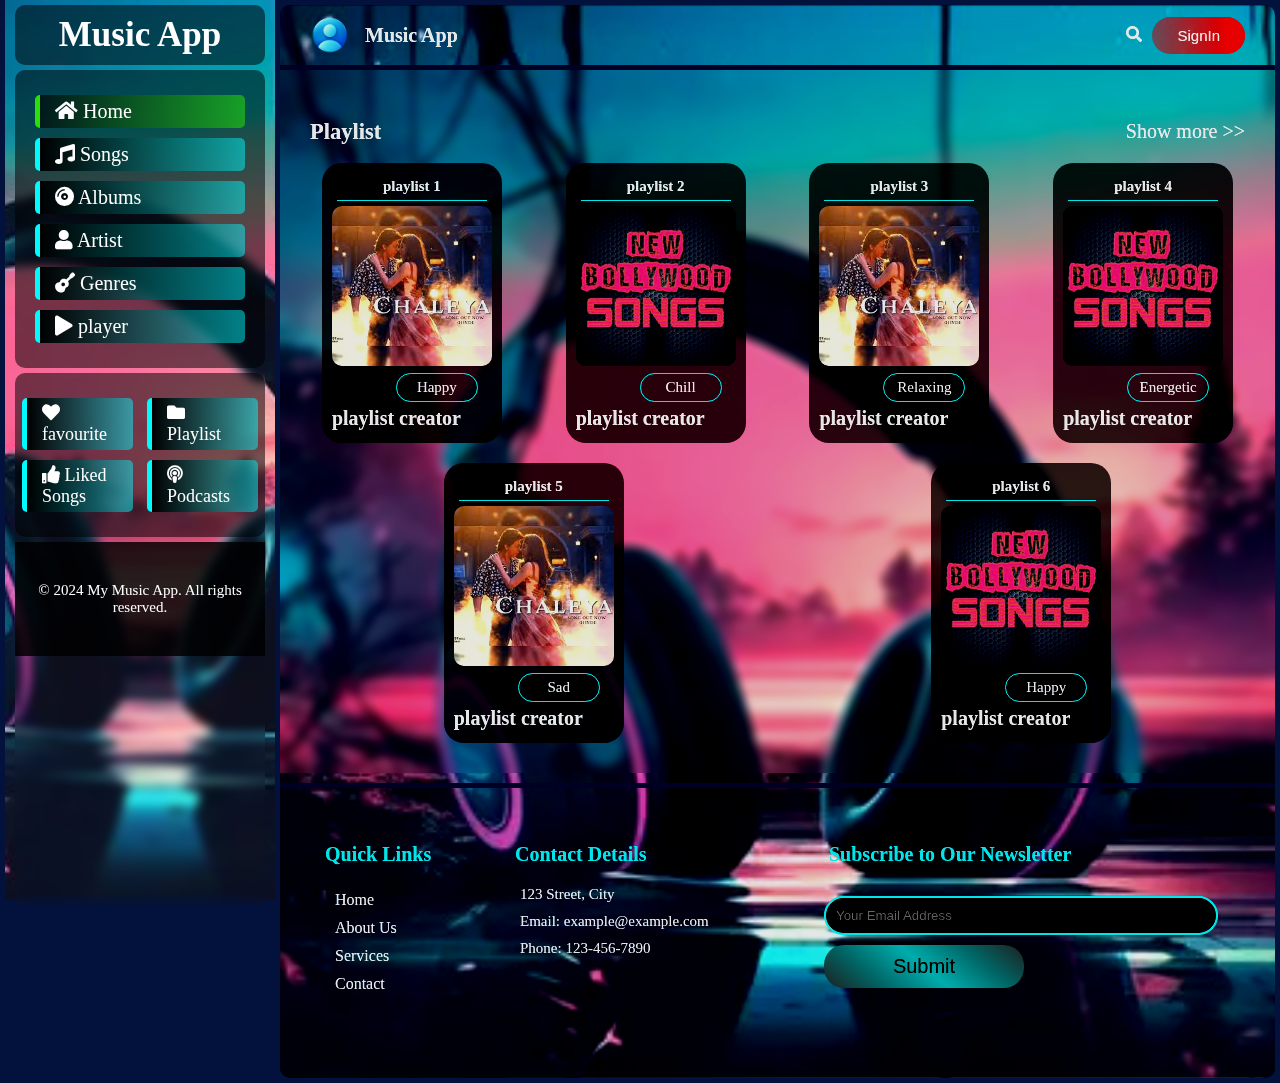
==== index.html @ f89f450a "Add files via upload" ====
<!DOCTYPE html>
<html>

<head>
	<title>Music App</title>
	<meta name="viewport" content="width=device-width, initial-scale=1.0">
	<link rel="stylesheet" type="text/css" href="css/style.css">
	<link rel="stylesheet" href="https://cdnjs.cloudflare.com/ajax/libs/font-awesome/5.15.4/css/all.min.css">
</head>

<body>
	<div class="content">
		<!-- sidebar -->
		<section class="sidebar1">
			<div class="blur">
				<div class="options">
					<h2>Music App</h2>
					<div class="options-link">
						<input type="radio" name="menu" id="menu1" data-target="home" checked="" />
						<label for="menu1"><i class="fas fa-home"></i> Home</label>
						<input type="radio" name="menu" id="menu2" data-target="songs" />
						<label for="menu2"><i class="fas fa-music"></i> Songs</label>
						<input type="radio" name="menu" id="menu3" data-target="albums" />
						<label for="menu3"><i class="fas fa-compact-disc"></i> Albums</label>
						<input type="radio" name="menu" id="menu4" data-target="artist" />
						<label for="menu4"><i class="fas fa-user"></i> Artist</label>
						<input type="radio" name="menu" id="menu5" data-target="generes" />
						<label for="menu5"><i class="fas fa-guitar"></i> Genres</label>
						<input type="radio" name="menu" id="menu6" data-target="player" />
						<label for="menu6"><i class="fas fa-play"></i> player</label>
					</div>
					<div class="sug">
						<input type="radio" name="menu" id="sug1" data-target="favourite"/>
						<label for="sug1"><i class="fas fa-heart"></i> favourite</label>
						<input type="radio" name="menu" id="sug2" data-target="playlist" />
						<label for="sug2"><i class="fas fa-folder"></i> Playlist</label>
						<input type="radio" name="menu" id="sug3" data-target="liked" />
						<label for="sug3"><i class="fas fa-thumbs-up"></i> Liked Songs</label>
						<input type="radio" name="menu" id="sug4" data-target="podcasts" />
						<label for="sug4"><i class="fas fa-podcast"></i> Podcasts</label>
					</div>
				</div>
				<div class="sidef">
					<p>&copy; 2024 My Music App. All rights reserved.</p>
				</div>
			</div>
		</section>

		<div class="main">

			<div class="nav">
				<div class="nav-left">
					<img src="images/user.png" alt="">
					<h3>Music App</h3>
				</div>
				<div class="nav-right">
					<!-- language-dropdown -->
					<!-- <select class="secondary-button" name="language" id="langSelect" onselect="updateContent()">
							onchange="window.location = this.value;"
							<option value="?lang=en" selected>English</option>
							<option value="?lang=fr">Français</option>
							<option value="?lang=sp">Español</option>
						</select> -->
					<!-- signin button -->
					<a href="#search"><i class="fa fa-search"></i></a>
					<button class="primary-button">SignIn</button>
				</div>
			</div>
			<div class="blur">
				<!-- home section -->
				<section class="section" data-section="home">
					<!-- <p>This is home Section 1.</p> -->
					<div class="container">
						<div class="more">
							<h2>Playlist</h3>
								<a href="">Show more >></a>
						</div>
						<div class="card-row">
							<!-- <div class="cards">
								<h4 class="title-right-top">Playlist 1</h4>
								<img src="images/music.jpg" alt="">
								<button onclick="play()">
									<img src="images/play1.png" class="play" alt="">
								</button>
								<div class="tag">
									<p>Happy</p>

									<h3>Playlist Creator</h3>
								</div>
							</div>
							<div class="cards">
								<h4 class="title-right-top">Playlist 1</h4>
								<img src="images/music.jpg" alt="">
								<button onclick="play()">
									<img src="images/play1.png" class="play" alt="">
								</button>
								<div class="tag">
									<p>Happy</p>

									<h3>Playlist Creator</h3>
								</div>
							</div>
							<div class="cards">
								<h4 class="title-right-top">Playlist 1</h4>
								<img src="images/music.jpg" alt="">
								<button onclick="play()">
									<img src="images/play1.png" class="play" alt="">
								</button>
								<div class="tag">
									<p>Happy</p>

									<h3>Playlist Creator</h3>
								</div>
							</div>
							<div class="cards">
								<h4 class="title-right-top">Playlist 1</h4>
								<img src="images/music.jpg" alt="">
								<button onclick="play()">
									<img src="images/play1.png" class="play" alt="">
								</button>
								<div class="tag">
									<p>Happy</p>

									<h3>Playlist Creator</h3>
								</div>
							</div>
							<div class="cards">
								<h4 class="title-right-top">Playlist 1</h4>
								<img src="images/music.jpg" alt="">
								<button onclick="play()">
									<img src="images/play1.png" class="play" alt="">
								</button>
								<div class="tag">
									<p>Happy</p>

									<h3>Playlist Creator</h3>
								</div>
							</div>
							<div class="cards">
								<h4 class="title-right-top">Playlist 1</h4>
								<img src="images/music.jpg" alt="">
								<button onclick="play()">
									<img src="images/play1.png" class="play" alt="">
								</button>
								<div class="tag">
									<p>Happy</p>

									<h3>Playlist Creator</h3>
								</div>
							</div> -->
						</div>
					</div>

				</section>

				<!-- songs section -->

				<section class="section" data-section="songs">
					This is song Section 2.
				</section>

				<!-- albums section -->

				<section class="section" data-section="albums">
					This is albums Section 3.
				</section>

				<!-- artist Section -->

				<section class="section" data-section="artist">
					This is artist Section 3.
				</section>

				<!-- generes Section -->

				<section class="section" data-section="generes">
					This is generes Section 4.
				</section>

				<!-- player Section -->

				<section class="section" data-section="player">
					This is player Section 5.
				</section>
			</div>
			<div class="blur">
				<!-- home section -->
				<section class="section" data-section="favourite">
					<p>This is fav Section 1.</p>

				</section>

				<!-- songs section -->

				<section class="section" data-section="playlist">
					This is playlist Section 2.
				</section>

				<!-- albums section -->

				<section class="section" data-section="liked">
					This is liked Section 3.
				</section>


				<section class="section" data-section="podcasts">
					This is podcast Section 3.
				</section>
			</div>


			<!-- footer -->

			<footer class="footer">
				<div class="footer-section quick-links">
					<h3>Quick Links</h3>
					<ul>
						<li><a href="#">Home</a></li>
						<li><a href="#">About Us</a></li>
						<li><a href="#">Services</a></li>
						<li><a href="#">Contact</a></li>
					</ul>
				</div>
				<div class="footer-section contact-details">
					<h3>Contact Details</h3>
					<p>123 Street, City</p>
					<p>Email: example@example.com</p>
					<p>Phone: 123-456-7890</p>
				</div>
				<div class="footer-section subscription-form">
					<h3>Subscribe to Our Newsletter</h3>
					<form action="#" method="POST">
						<input type="email" name="email" placeholder="Your Email Address">
						<button type="submit">Submit</button>
					</form>
				</div>
			</footer>
		</div>
	</div>

	<script src="js/script.js" type="module"></script>
	<script src="js/function.js"></script>
</body>
</html>
---- css/style.css ----
*, * a {
    text-decoration: none;
    color: white;
}
p{
    margin:0;
    font-size: 15px;
}
h3{
    margin: 5px;
    font-size: 20px;
}
body {
    background-color: rgb(3, 18, 60);
    padding: 0;
    margin: 0;
}

body {
    scrollbar-width: thin; /* For Firefox */
    scrollbar-color: #999 rgb(114, 10, 123); /* For Firefox */
}

body::-webkit-scrollbar {
    width: 10px; /* For Chrome, Safari, and Opera */
}

body::-webkit-scrollbar-track {
    background: rgb(114, 10, 123); /* Track color */
}

body::-webkit-scrollbar-thumb {
    background-color: #edebeb; /* Thumb color */
    border: 3px solid transparent; /* Thumb border */
}
.more{
    padding: 0 10px;
    display: flex;
    justify-content: space-between;
    align-items: center;
}
.more a{
    font-size: 20px;
}
.sidebar1 {
    position: fixed;
    width: 250px;
    height: 100%;
    background: url(../images/wallpaper.jpg);
    background-size: cover;
    background-position: center;
    margin: 0 5px;
    padding: 0 10px;
}
.content{
    display: flex;
}

.main {
    z-index: 0;
    background:url(../images/wallpaper.jpg);
    background-size: cover;
    background-position: center;
    backdrop-filter: blur(10px);
    filter:contrast(1.3) brightness(0.9);
    border-radius: 10px;
    width: 100%;
    height: 100%;
    min-height: 100vh;
    margin: 5px 5px 5px 280px;
}
.blur{
    width: 100%;
    height: 100%;
    backdrop-filter: blur(5px);
}

.section {
    font-size: 15px;
    padding: 30px 20px;
    z-index: 1;
    min-height: 400px;
}
.nav {
    z-index: 1;
    display: flex;
    justify-content: space-between;
    align-items: center;
    padding:10px 20px;
    border-bottom: 5px solid rgb(3, 18, 60);
}

.nav-left {
    display: flex;
    align-items: center;
    /* background-color: red; */
}

.nav-left img {
    height: 40px;
    width: 40px;
    margin: 0 10px;
}
.nav-right {
    display: flex;
    align-items: center;
    /* background-color: blue; */
}
.options{
    width: 100%;
}
.options .options-link, .options .sug{
    display: flex;
    flex-direction: column;
    padding: 20px 0;
    background-color: rgba(0, 0, 0, 0.53);
    width: 250px;
    border-radius: 10px;

}

.options h2 {
    background-color: rgba(0, 0, 0, 0.53);
    color: rgb(255, 255, 255);
    text-align: center;
    padding: 10px;
    font-size: 35px;
    margin: 5px 0;
    border-radius: 10px;

}

.options input {
    display: none;
}


label {
    padding: 5px 15px;
    text-align: left;
    margin: 5px 20px;
    font-size: 20px;
    border-left: 5px solid rgb(0, 251, 255);
    background: linear-gradient(90deg, rgb(0, 0, 0) 0%, rgba(0, 251, 255, 0.497));
    border-radius: 5px;
    color: rgb(255, 255, 255);
    cursor: pointer;
    transition: background-color 0.3s ease-in-out;
}
.sug label{
    flex: 1;
    margin: 5px 7px;
    width:30%;
    max-width: 90%;
    font-size: 18px;

}

.options label:hover {
    border-left: 5px solid rgb(0, 251, 255);
    background: linear-gradient(90deg, rgba(37, 27, 22, 0.8) 0%, rgb(3, 147, 169) 100%);

}

.options input[type="radio"]:checked+label {
    border-left: 5px solid rgb(42, 222, 6);
    background: linear-gradient(90deg, rgba(0, 0, 0, 0.636) 0%, rgba(42, 222, 6, 0.558) 100%);
}
.primary-button{
    background:linear-gradient(90deg,rgba(255, 0, 0, 0.438),rgb(255, 0, 0));
    padding: 10px 25px;
    border-radius: 20% / 50%;
    font-size: 15px;
    border: none;
    color: white;
    margin: 0 10px;
}
.secondary-button{
    border: none;
    font-size: 15px;
    padding: 5px 15px;
    margin: 5px;
    background-color: black;
    color: white;
    border-radius: 5px;
    border: 1px solid white;
}
select:active{
    border: 2px solid whitesmoke;
}
.card-row{
    display: flex;
    flex-wrap: wrap;
    justify-content: space-around;
    gap: 20px;
}
.cards{
    background-color: rgba(2, 2, 2, 0.749);
    max-height: 260px;
    height: fit-content;
    width: 160px;
    border-radius: 20px;
    padding: 10px;
    transition: all 0.02s ease-in-out;
}

.cards>h4{
    margin: 5px;
    font-size: 15px;
    text-align: center;
    border-bottom: 1px solid aqua;
    margin-bottom: 5px;
    padding: 0 0 5px 0;

}

.cards button{
    background-color: transparent;
    border: none;
    width: 55px;
    height: auto;
}
.cards>img{
    width: 100%;
    height: auto;
    border-radius: 10px;
    transition: all 0.02s ease-in-out;
}
.cards button img{
    width: 100%;
    height: auto;
    border-radius: 50%;
}
.play{
    opacity: 0;
    position: relative;
    left: 100px;
    top: -60px;
    cursor: pointer;
    transform: scale(0.6);
    transform: translateY(15px);
    transition: all 0.02s ease-in-out;

}
.cards:hover{
    background-color: rgba(95, 99, 99, 0.737);

}
.cards:hover>img{
    box-shadow: -2px 2px 10px 1px rgb(0, 0, 0);
}
.cards:hover .play{
    opacity: 1;
    transform: scale(1);
    transform: translateY(0);
}

.play:hover{
    scale: 1.2;
    filter: brightness(1.2);
}
.tag{
    position: relative;
    top: -45px;
}
.tag h3{
    margin: 5px 0;
    padding: 0;
}
.tag p{
    position: relative;
    left: 40%;
    text-align: center;
    margin: 0;
    min-width: 60px;
    width: fit-content;
    border-radius: 20px;
    font-size: 15px;
    padding: 5px 10px;
    border: 1px solid aqua;
    transition: all 0.02s ease-in-out;
}
.cards:hover .tag p{
    background-color: black;
    border: 1px solid transparent;
    color: aqua;
}
.sug{
    width: 100%;
    background-color: rgba(0, 0, 0, 0.53);
    max-height: 300px;
    overflow-y: scroll;
    margin-top: 5px;
    display: flex;
    flex-direction: row!important;
    flex-wrap: wrap;
    border-radius: 10px;
}
.sug{
    scrollbar-width: none;
}
.sidef{
    text-align: center;
    max-width: 230px;
    margin-top: 5px;
    padding: 40px 10px;
    background-color: rgba(0, 0, 0, 0.845);
}
.sidef p{
    font-size: 15px;
}
.sug::-webkit-scrollbar {
    display: none; /* For Chrome, Safari, and Opera */
}
.footer{
    border-top: 5px solid rgb(3, 18, 60);
    margin-top: 10px;
}
.footer {
    display: flex;
    flex-wrap: wrap;
    justify-content: space-between;
    color: white;
    padding: 20px;
    margin-bottom: 10px;
}


.footer-section {
    flex: 1;
    margin: 10px;
    border-radius: 20px;
    min-width:150px;
    padding: 20px 10px;
}

.footer-section h3{
    margin-bottom: 20px;
    color: aqua;
}
.footer-section p{
    margin: 10px;
    font-size: 15px;
}

.footer-section ul {
    list-style: none;
    padding: 0;
    margin: 25px 0;
}

.footer-section ul li{
    margin:10px 15px;
}

.contact-details {
    flex: 2;

}

.subscription-form {
    flex: 3;
}

.subscription-form input[type="email"] {
    width: 90%;
    max-width: 500px;
    padding: 10px;
    margin-top: 10px;
    background-color: black;
    border: 2px solid aqua;
    border-radius: 20px;
    color: #fff;
}

.subscription-form button[type="submit"] {
    padding: 10px;
    width: 100%;
    font-size: 20px;
    max-width: 200px;
    margin-top: 10px;
    border-radius: 20px;
    background:linear-gradient(40deg,rgb(55, 56, 56) 0%,rgb(4, 177, 177),rgb(55, 56, 56));
    color: black;
    border: none;
    cursor: pointer;
}
@media screen and (max-width: 900px) {
    .sidebar1 {
        display: none;
    }
    .main {
        margin: 0;
        height: 100%;
    }
    .nav {
        padding:0 0 10px 0;
    }
    .cards{
        width: 120px;
        height: 220px;
    }
    .tag h3, .tag p{
        font-size: 15px;
        min-width: 50px;
    }
    .play{
        left: 60px;
        top: -55px;
    }
}
@media screen and (max-width: 400px) {
    .main{
        margin: 0;
    }
    .nav {
        padding:0 0 10px 0;
    }
    
}


.loader-container {
    position: fixed;
    top: 0;
    left: 0;
    width: 100%;
    height: 100%;
    background-color: rgba(146, 150, 150, 0.236); /* Semi-transparent white background */
    backdrop-filter: blur(5px); /* Glass effect */
    display: none;
    justify-content: center;
    align-items: center;
    z-index: 9999;
}

.loader {
    border: 8px solid #f3f3f3;
    border-top: 8px solid #ff0000;
    border-radius: 50%;
    width: 50px;
    height: 50px;
    animation: spin 2s linear infinite;
}

@keyframes spin {
    0% { transform: rotate(0deg); }
    100% { transform: rotate(360deg); }
}
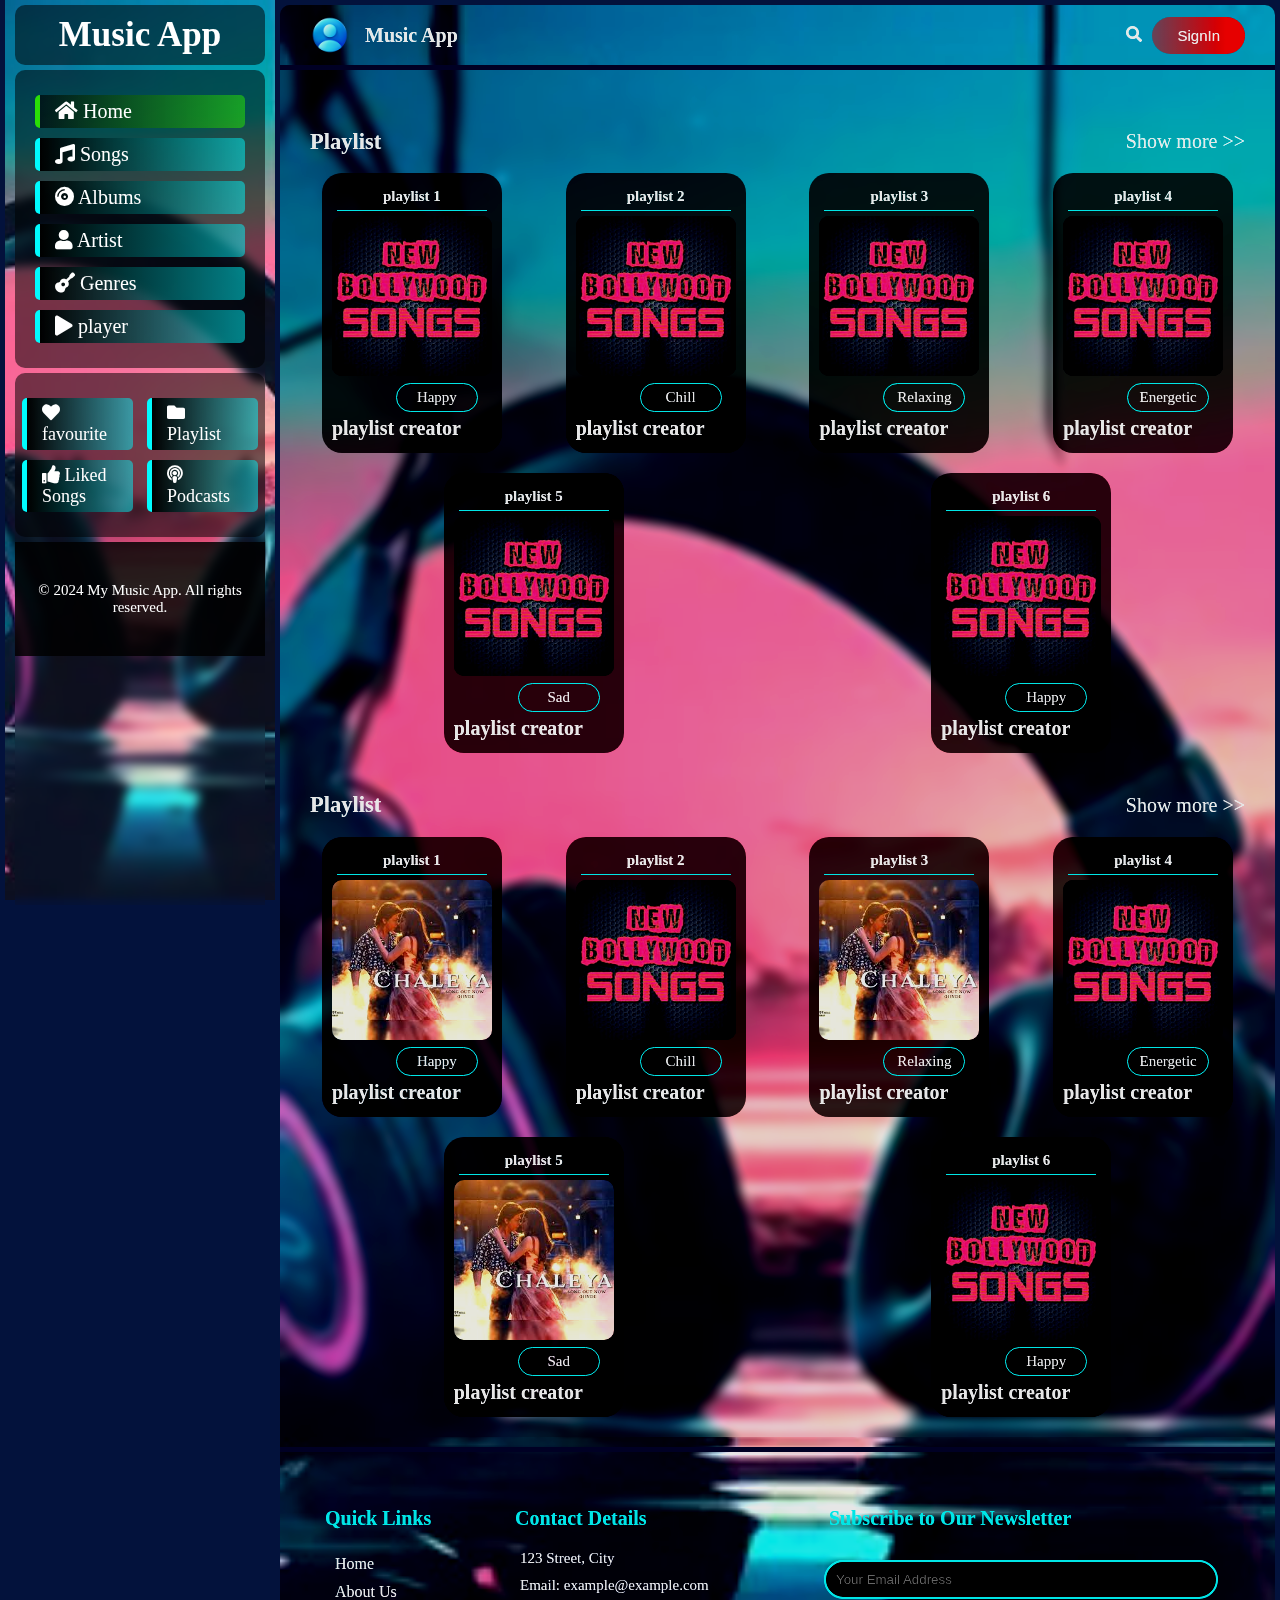
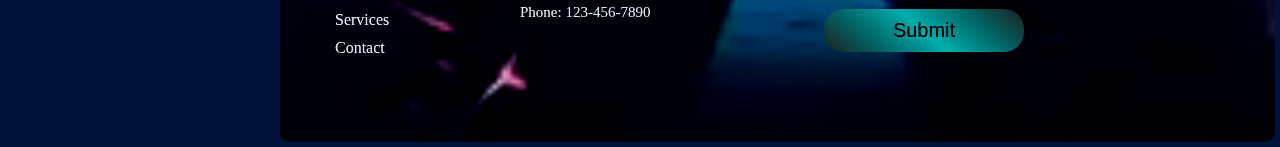
==== commit 09a47d7f: "Add files via upload" ====
--- a/index.html
+++ b/index.html
@@ -54,19 +54,13 @@
 					<h3>Music App</h3>
 				</div>
 				<div class="nav-right">
-					<!-- language-dropdown -->
-					<!-- <select class="secondary-button" name="language" id="langSelect" onselect="updateContent()">
-							onchange="window.location = this.value;"
-							<option value="?lang=en" selected>English</option>
-							<option value="?lang=fr">Français</option>
-							<option value="?lang=sp">Español</option>
-						</select> -->
-					<!-- signin button -->
 					<a href="#search"><i class="fa fa-search"></i></a>
 					<button class="primary-button">SignIn</button>
 				</div>
 			</div>
 			<div class="blur">
+
+
 				<!-- home section -->
 				<section class="section" data-section="home">
 					<!-- <p>This is home Section 1.</p> -->
@@ -75,82 +69,15 @@
 							<h2>Playlist</h3>
 								<a href="">Show more >></a>
 						</div>
-						<div class="card-row">
-							<!-- <div class="cards">
-								<h4 class="title-right-top">Playlist 1</h4>
-								<img src="images/music.jpg" alt="">
-								<button onclick="play()">
-									<img src="images/play1.png" class="play" alt="">
-								</button>
-								<div class="tag">
-									<p>Happy</p>
-
-									<h3>Playlist Creator</h3>
-								</div>
-							</div>
-							<div class="cards">
-								<h4 class="title-right-top">Playlist 1</h4>
-								<img src="images/music.jpg" alt="">
-								<button onclick="play()">
-									<img src="images/play1.png" class="play" alt="">
-								</button>
-								<div class="tag">
-									<p>Happy</p>
-
-									<h3>Playlist Creator</h3>
-								</div>
-							</div>
-							<div class="cards">
-								<h4 class="title-right-top">Playlist 1</h4>
-								<img src="images/music.jpg" alt="">
-								<button onclick="play()">
-									<img src="images/play1.png" class="play" alt="">
-								</button>
-								<div class="tag">
-									<p>Happy</p>
-
-									<h3>Playlist Creator</h3>
-								</div>
-							</div>
-							<div class="cards">
-								<h4 class="title-right-top">Playlist 1</h4>
-								<img src="images/music.jpg" alt="">
-								<button onclick="play()">
-									<img src="images/play1.png" class="play" alt="">
-								</button>
-								<div class="tag">
-									<p>Happy</p>
-
-									<h3>Playlist Creator</h3>
-								</div>
-							</div>
-							<div class="cards">
-								<h4 class="title-right-top">Playlist 1</h4>
-								<img src="images/music.jpg" alt="">
-								<button onclick="play()">
-									<img src="images/play1.png" class="play" alt="">
-								</button>
-								<div class="tag">
-									<p>Happy</p>
-
-									<h3>Playlist Creator</h3>
-								</div>
-							</div>
-							<div class="cards">
-								<h4 class="title-right-top">Playlist 1</h4>
-								<img src="images/music.jpg" alt="">
-								<button onclick="play()">
-									<img src="images/play1.png" class="play" alt="">
-								</button>
-								<div class="tag">
-									<p>Happy</p>
-
-									<h3>Playlist Creator</h3>
-								</div>
-							</div> -->
+						<div class="card-row" id="featured"></div>
+					</div>
+					<div class="container">
+						<div class="more">
+							<h2>Playlist</h3>
+								<a href="">Show more >></a>
 						</div>
+						<div class="card-row" id="recentlyAdded"></div>
 					</div>
-
 				</section>
 
 				<!-- songs section -->
--- a/css/style.css
+++ b/css/style.css
@@ -77,8 +77,7 @@
 
 .section {
     font-size: 15px;
-    padding: 30px 20px;
-    z-index: 1;
+    padding: 20px;
     min-height: 400px;
 }
 .nav {
@@ -418,7 +417,9 @@
     }
     
 }
-
+.container{
+    margin-top: 20px;
+}
 
 .loader-container {
     position: fixed;
